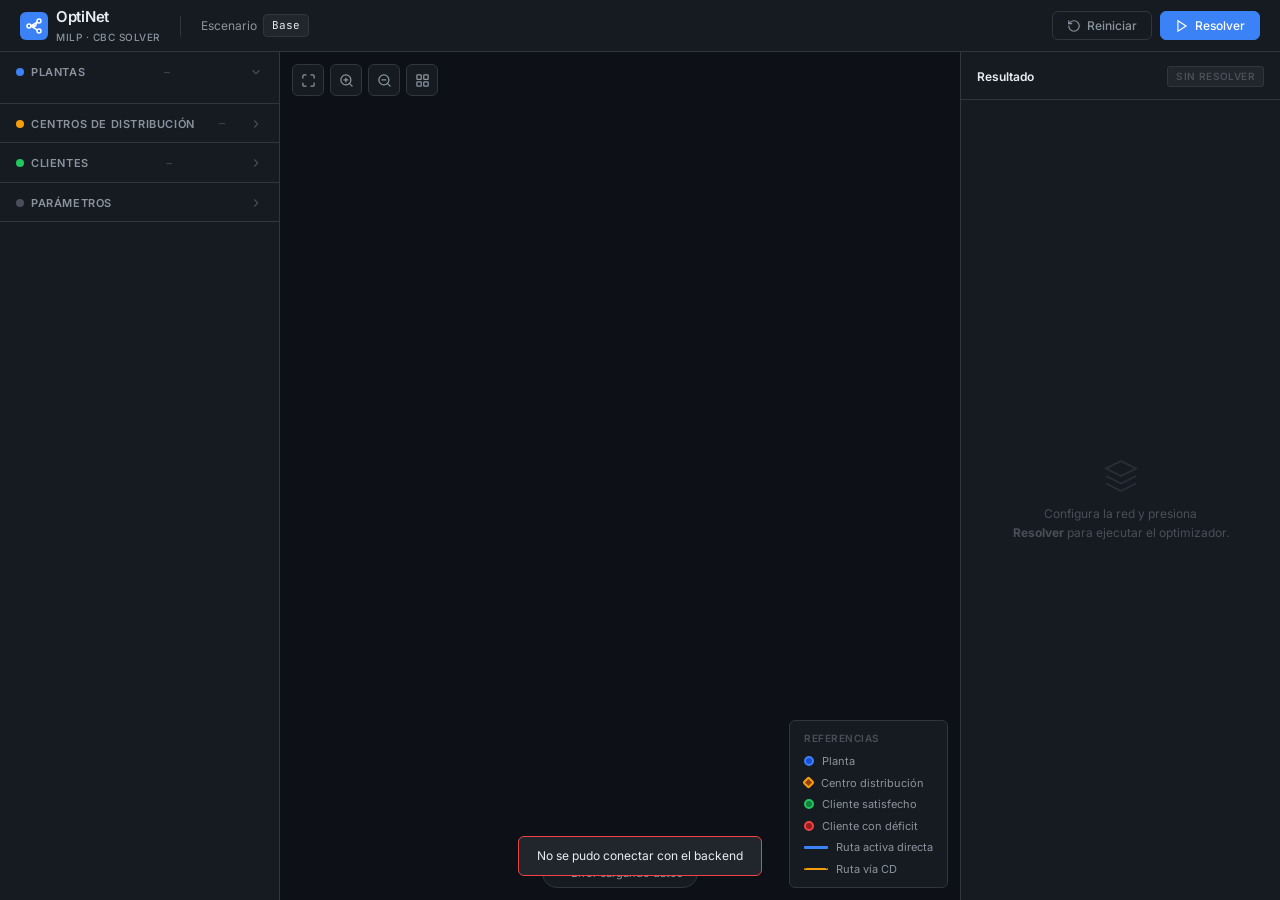
==== static/index.html @ 2f65ac55 "Base de como se verá el frontend haciendo uso de python + html, js y css" ====
<!DOCTYPE html>
<html lang="es">
<head>
  <meta charset="UTF-8">
  <meta name="viewport" content="width=device-width, initial-scale=1.0">
  <title>OptiNet — Red de distribución logística</title>

  <!-- Fonts -->
  <link rel="preconnect" href="https://fonts.googleapis.com">
  <link rel="preconnect" href="https://fonts.gstatic.com" crossorigin>
  <link href="https://fonts.googleapis.com/css2?family=Inter:wght@400;500;600&family=JetBrains+Mono:wght@400;600&display=swap" rel="stylesheet">

  <!-- vis-network -->
<script src="/static/vis-network.min.js"></script>
<link rel="stylesheet" href="/static/vis-network.min.css">

  <link rel="stylesheet" href="/static/style.css">
</head>
<body>
<div id="app">

  <!-- ── Header ─────────────────────────────────────────────────────────── -->
  <header id="header">
    <div class="brand">
      <div class="brand-icon">
        <svg viewBox="0 0 16 16" fill="none" stroke="white" stroke-width="1.5" stroke-linecap="round">
          <circle cx="3"  cy="8"  r="2"/>
          <circle cx="13" cy="3"  r="2"/>
          <circle cx="13" cy="13" r="2"/>
          <circle cx="8"  cy="8"  r="1.5" fill="white" stroke="none"/>
          <line x1="5" y1="8"  x2="11" y2="4.2"/>
          <line x1="5" y1="8"  x2="11" y2="11.8"/>
          <line x1="9.5" y1="8" x2="11" y2="4.2"/>
        </svg>
      </div>
      <div>
        <div class="brand-name">OptiNet</div>
        <div class="brand-tag">MILP · CBC Solver</div>
      </div>
    </div>

    <div class="header-sep"></div>

    <div class="header-scenario">
      <span>Escenario</span>
      <span class="scenario-badge" id="scenario-name">Base</span>
    </div>

    <div class="header-actions">
      <button class="btn btn-ghost" onclick="APP.resetData()" title="Reiniciar datos">
        <svg viewBox="0 0 24 24" fill="none" stroke="currentColor" stroke-width="2" stroke-linecap="round">
          <path d="M3 12a9 9 0 1 0 9-9 9.75 9.75 0 0 0-6.74 2.74L3 8"/>
          <path d="M3 3v5h5"/>
        </svg>
        Reiniciar
      </button>

      <button class="btn btn-primary" id="btn-solve" onclick="APP.solve()">
        <svg viewBox="0 0 24 24" fill="none" stroke="currentColor" stroke-width="2" stroke-linecap="round">
          <polygon points="5 3 19 12 5 21 5 3"/>
        </svg>
        <span class="btn-label">Resolver</span>
      </button>
    </div>
  </header>

  <!-- ── Sidebar ────────────────────────────────────────────────────────── -->
  <aside id="sidebar">

    <!-- Plantas -->
    <div class="sidebar-section">
      <div class="sidebar-section-header">
        <div class="section-title">
          <div class="section-dot dot-planta"></div>
          Plantas
        </div>
        <span class="section-count" id="count-plantas">—</span>
        <svg class="chevron" viewBox="0 0 24 24" fill="none" stroke="currentColor" stroke-width="2">
          <polyline points="9 18 15 12 9 6"/>
        </svg>
      </div>
      <div class="sidebar-section-body">
        <div id="plantas-list"></div>
      </div>
    </div>

    <!-- Centros -->
    <div class="sidebar-section">
      <div class="sidebar-section-header">
        <div class="section-title">
          <div class="section-dot dot-centro"></div>
          Centros de distribución
        </div>
        <span class="section-count" id="count-centros">—</span>
        <svg class="chevron" viewBox="0 0 24 24" fill="none" stroke="currentColor" stroke-width="2">
          <polyline points="9 18 15 12 9 6"/>
        </svg>
      </div>
      <div class="sidebar-section-body">
        <div id="centros-list"></div>
      </div>
    </div>

    <!-- Clientes -->
    <div class="sidebar-section">
      <div class="sidebar-section-header">
        <div class="section-title">
          <div class="section-dot dot-cliente"></div>
          Clientes
        </div>
        <span class="section-count" id="count-clientes">—</span>
        <svg class="chevron" viewBox="0 0 24 24" fill="none" stroke="currentColor" stroke-width="2">
          <polyline points="9 18 15 12 9 6"/>
        </svg>
      </div>
      <div class="sidebar-section-body">
        <div id="clientes-list"></div>
      </div>
    </div>

    <!-- Parámetros del solver -->
    <div class="sidebar-section">
      <div class="sidebar-section-header">
        <div class="section-title">
          <div class="section-dot" style="background:var(--text-3)"></div>
          Parámetros
        </div>
        <svg class="chevron" viewBox="0 0 24 24" fill="none" stroke="currentColor" stroke-width="2">
          <polyline points="9 18 15 12 9 6"/>
        </svg>
      </div>
      <div class="sidebar-section-body">
        <div class="params-body">
          <div class="param-row">
            <span class="param-label">Máx. rutas activas</span>
            <input class="param-input" type="number" id="param-max-rutas" value="8" min="1" max="50"
              onchange="APP.updateParam('max_rutas_activas', this.value)">
          </div>
          <div class="param-row">
            <span class="param-label">Oferta total</span>
            <span class="param-label" id="stat-oferta" style="font-family:var(--mono); color:var(--text-1)">—</span>
          </div>
          <div class="param-row">
            <span class="param-label">Demanda total</span>
            <span class="param-label" id="stat-demanda" style="font-family:var(--mono); color:var(--text-1)">—</span>
          </div>
          <div class="param-row">
            <span class="param-label">Gap</span>
            <span class="param-label" id="stat-gap" style="font-family:var(--mono); color:var(--danger)">—</span>
          </div>
        </div>
      </div>
    </div>

    <!-- Panel de edición inline -->
    <div id="edit-panel" style="display:none; border-top:1px solid var(--border); margin-top:auto; flex-shrink:0; background:var(--bg-0)">
    </div>

  </aside>

  <!-- ── Canvas ─────────────────────────────────────────────────────────── -->
  <main id="canvas-area">
    <div id="network-canvas"></div>

    <!-- Toolbar flotante -->
    <div id="canvas-toolbar">
      <button class="canvas-btn" onclick="Editor.fitAll()" title="Ajustar vista">
        <svg viewBox="0 0 24 24" fill="none" stroke="currentColor" stroke-width="2" stroke-linecap="round">
          <path d="M8 3H5a2 2 0 0 0-2 2v3m18 0V5a2 2 0 0 0-2-2h-3m0 18h3a2 2 0 0 0 2-2v-3M3 16v3a2 2 0 0 0 2 2h3"/>
        </svg>
      </button>
      <button class="canvas-btn" onclick="Editor.zoomIn()" title="Acercar">
        <svg viewBox="0 0 24 24" fill="none" stroke="currentColor" stroke-width="2" stroke-linecap="round">
          <circle cx="11" cy="11" r="8"/><line x1="21" y1="21" x2="16.65" y2="16.65"/>
          <line x1="11" y1="8" x2="11" y2="14"/><line x1="8" y1="11" x2="14" y2="11"/>
        </svg>
      </button>
      <button class="canvas-btn" onclick="Editor.zoomOut()" title="Alejar">
        <svg viewBox="0 0 24 24" fill="none" stroke="currentColor" stroke-width="2" stroke-linecap="round">
          <circle cx="11" cy="11" r="8"/><line x1="21" y1="21" x2="16.65" y2="16.65"/>
          <line x1="8" y1="11" x2="14" y2="11"/>
        </svg>
      </button>
      <button class="canvas-btn" onclick="Editor.resetPhys()" title="Reorganizar nodos">
        <svg viewBox="0 0 24 24" fill="none" stroke="currentColor" stroke-width="2" stroke-linecap="round">
          <rect x="3" y="3" width="7" height="7" rx="1"/><rect x="14" y="3" width="7" height="7" rx="1"/>
          <rect x="3" y="14" width="7" height="7" rx="1"/><rect x="14" y="14" width="7" height="7" rx="1"/>
        </svg>
      </button>
    </div>

    <!-- Status bar -->
    <div id="status-bar">
      <div id="status-dot" class="status-dot"></div>
      <span id="status-text">Listo para resolver</span>
    </div>

    <!-- Leyenda -->
    <div id="legend">
      <div class="legend-title">Referencias</div>
      <div class="legend-row">
        <div class="legend-circle" style="background:#1D4ED8; border:2px solid #3B82F6"></div>
        Planta
      </div>
      <div class="legend-row">
        <div class="legend-circle" style="background:#92400E; border:2px solid #F59E0B; border-radius:2px; transform:rotate(45deg); width:9px; height:9px"></div>
        Centro distribución
      </div>
      <div class="legend-row">
        <div class="legend-circle" style="background:#15803D; border:2px solid #22C55E"></div>
        Cliente satisfecho
      </div>
      <div class="legend-row">
        <div class="legend-circle" style="background:#991B1B; border:2px solid #EF4444"></div>
        Cliente con déficit
      </div>
      <div class="legend-row">
        <div class="legend-line" style="background:#3B82F6; height:3px"></div>
        Ruta activa directa
      </div>
      <div class="legend-row">
        <div class="legend-line" style="background:#F59E0B; height:2px; border-top:2px dashed #F59E0B; background:none"></div>
        Ruta vía CD
      </div>
    </div>
  </main>

  <!-- ── Results panel ──────────────────────────────────────────────────── -->
  <aside id="results">
    <div class="results-header">
      <span class="results-title">Resultado</span>
      <span class="results-state empty" id="results-state">Sin resolver</span>
    </div>

    <!-- Empty state -->
    <div id="results-empty" style="display:flex">
      <svg viewBox="0 0 24 24" fill="none" stroke="currentColor" stroke-width="1.2">
        <path d="M12 2L2 7l10 5 10-5-10-5z"/>
        <path d="M2 17l10 5 10-5"/><path d="M2 12l10 5 10-5"/>
      </svg>
      <p>Configura la red y presiona<br><strong>Resolver</strong> para ejecutar el optimizador.</p>
    </div>

    <!-- Results content -->
    <div id="results-content" style="display:none">

      <div class="cost-hero">
        <div class="cost-label">Costo total mínimo</div>
        <div class="cost-value" id="cost-value"><span class="cost-prefix">$</span>—</div>
      </div>

      <div class="kpi-grid">
        <div class="kpi-cell">
          <div class="kpi-label">Costos fijos</div>
          <div class="kpi-val" id="kpi-fijos">—</div>
        </div>
        <div class="kpi-cell">
          <div class="kpi-label">Penalizaciones</div>
          <div class="kpi-val" id="kpi-penaliz">—</div>
        </div>
        <div class="kpi-cell">
          <div class="kpi-label">CDs abiertos</div>
          <div class="kpi-val" id="kpi-centros">—</div>
        </div>
        <div class="kpi-cell">
          <div class="kpi-label">Rutas activas</div>
          <div class="kpi-val" id="kpi-rutas">—</div>
        </div>
        <div class="kpi-cell">
          <div class="kpi-label">Déficit total</div>
          <div class="kpi-val" id="kpi-deficit">—</div>
        </div>
        <div class="kpi-cell">
          <div class="kpi-label">Gap O/D</div>
          <div class="kpi-val" id="kpi-gap">—</div>
        </div>
      </div>

      <div class="desglose-section">
        <div class="desglose-title">Desglose de costos</div>
        <div id="desglose-rows"></div>
      </div>

      <div class="flujos-section">
        <div class="flujos-title">Flujos activos</div>
        <div id="flujos-rows"></div>
      </div>

      <div class="clientes-section">
        <div class="clientes-title">Cobertura por cliente</div>
        <div id="clientes-bars"></div>
      </div>

    </div>
  </aside>

</div><!-- /app -->

<!-- Toast container -->
<div id="toast-container"></div>

<!-- Scripts -->
<script src="/static/editor.js"></script>
<script src="/static/dashboard.js"></script>
<script>
/* ── APP controller ────────────────────────────────────────────────────── */
window.APP = (() => {

  let appData  = null
  let pendingParams = {}

  async function loadData() {
    try {
      const res  = await fetch('/api/data')
      appData    = await res.json()

      // Init editor
      Editor.init(appData)

      // Sidebar
      Sidebar.render(appData)

      // Contadores header
      document.getElementById('count-plantas').textContent   = appData.plantas.length
      document.getElementById('count-centros').textContent   = appData.centros.length
      document.getElementById('count-clientes').textContent  = appData.clientes.length

      // Stats gap
      const oferta  = appData.plantas.reduce((s, p) => s + p.oferta, 0)
      const demanda = appData.clientes.reduce((s, c) => s + c.demanda, 0)
      document.getElementById('stat-oferta').textContent  = `${oferta} u.`
      document.getElementById('stat-demanda').textContent = `${demanda} u.`
      document.getElementById('stat-gap').textContent     = `${demanda - oferta} u.`

      setStatus('ready', 'Red cargada')

    } catch (e) {
      setStatus('error', 'Error cargando datos')
      toast('No se pudo conectar con el backend', 'error')
    }
  }

  async function solve() {
    const btn = document.getElementById('btn-solve')
    btn.classList.add('loading')
    btn.disabled = true
    setStatus('solving', 'Resolviendo…')

    try {
      const res = await fetch('/api/solve', { method: 'POST' })
      const sol = await res.json()

      Dashboard.render(sol)
      Editor.applySolution(sol)

      if (sol.factible) {
        setStatus('ready', `Óptimo · $${sol.costo_total.toLocaleString()}`)
        toast(`Solución óptima: $${sol.costo_total.toLocaleString()}`, 'success')
      } else {
        setStatus('error', 'Sin solución factible')
        toast('El problema no tiene solución factible', 'error')
      }

    } catch (e) {
      setStatus('error', 'Error en el solver')
      toast('Error ejecutando el solver', 'error')
    } finally {
      btn.classList.remove('loading')
      btn.disabled = false
    }
  }

  async function resetData() {
    try {
      await fetch('/api/reset', { method: 'POST' })
      Dashboard.clearResults()
      await loadData()
      toast('Red reiniciada a valores originales', 'success')
    } catch (e) {
      toast('Error al reiniciar', 'error')
    }
  }

  async function updateParam(key, value) {
    pendingParams[key] = parseFloat(value)
    try {
      await fetch('/api/params', {
        method: 'POST',
        headers: { 'Content-Type': 'application/json' },
        body: JSON.stringify(pendingParams)
      })
      Dashboard.clearResults()
    } catch(e) {}
  }

  // Inicializar al cargar
  document.addEventListener('DOMContentLoaded', loadData)

  return { loadData, solve, resetData, updateParam }
})()
</script>

</body>
</html>
---- static/vis-network.min.css ----
.vis-overlay{bottom:0;left:0;position:absolute;right:0;top:0;z-index:10}.vis-active{box-shadow:0 0 10px #86d5f8}.vis [class*=span]{min-height:0;width:auto}div.vis-color-picker{background-color:#fff;border-radius:15px;box-shadow:0 0 10px 0 rgba(0,0,0,.5);display:none;height:444px;left:30px;margin-left:30px;margin-top:-140px;padding:10px;position:absolute;top:0;width:310px;z-index:1}div.vis-color-picker div.vis-arrow{left:5px;position:absolute;top:147px}div.vis-color-picker div.vis-arrow:after,div.vis-color-picker div.vis-arrow:before{border:solid transparent;content:" ";height:0;pointer-events:none;position:absolute;right:100%;top:50%;width:0}div.vis-color-picker div.vis-arrow:after{border-color:hsla(0,0%,100%,0) #fff hsla(0,0%,100%,0) hsla(0,0%,100%,0);border-width:30px;margin-top:-30px}div.vis-color-picker div.vis-color{cursor:pointer;height:289px;position:absolute;width:289px}div.vis-color-picker div.vis-brightness{position:absolute;top:313px}div.vis-color-picker div.vis-opacity{position:absolute;top:350px}div.vis-color-picker div.vis-selector{background:#4c4c4c;background:-moz-linear-gradient(top,#4c4c4c 0,#595959 12%,#666 25%,#474747 39%,#2c2c2c 50%,#000 51%,#111 60%,#2b2b2b 76%,#1c1c1c 91%,#131313 100%);background:-webkit-gradient(linear,left top,left bottom,color-stop(0,#4c4c4c),color-stop(12%,#595959),color-stop(25%,#666),color-stop(39%,#474747),color-stop(50%,#2c2c2c),color-stop(51%,#000),color-stop(60%,#111),color-stop(76%,#2b2b2b),color-stop(91%,#1c1c1c),color-stop(100%,#131313));background:-webkit-linear-gradient(top,#4c4c4c,#595959 12%,#666 25%,#474747 39%,#2c2c2c 50%,#000 51%,#111 60%,#2b2b2b 76%,#1c1c1c 91%,#131313);background:-o-linear-gradient(top,#4c4c4c 0,#595959 12%,#666 25%,#474747 39%,#2c2c2c 50%,#000 51%,#111 60%,#2b2b2b 76%,#1c1c1c 91%,#131313 100%);background:-ms-linear-gradient(top,#4c4c4c 0,#595959 12%,#666 25%,#474747 39%,#2c2c2c 50%,#000 51%,#111 60%,#2b2b2b 76%,#1c1c1c 91%,#131313 100%);background:linear-gradient(180deg,#4c4c4c 0,#595959 12%,#666 25%,#474747 39%,#2c2c2c 50%,#000 51%,#111 60%,#2b2b2b 76%,#1c1c1c 91%,#131313);border:1px solid #fff;border-radius:15px;filter:progid:DXImageTransform.Microsoft.gradient(startColorstr="#4c4c4c",endColorstr="#131313",GradientType=0);height:15px;left:137px;position:absolute;top:137px;width:15px}div.vis-color-picker div.vis-new-color{left:159px;padding-right:2px;text-align:right}div.vis-color-picker div.vis-initial-color,div.vis-color-picker div.vis-new-color{border:1px solid rgba(0,0,0,.1);border-radius:5px;color:rgba(0,0,0,.4);font-size:10px;height:20px;line-height:20px;position:absolute;top:380px;vertical-align:middle;width:140px}div.vis-color-picker div.vis-initial-color{left:10px;padding-left:2px;text-align:left}div.vis-color-picker div.vis-label{left:10px;position:absolute;width:300px}div.vis-color-picker div.vis-label.vis-brightness{top:300px}div.vis-color-picker div.vis-label.vis-opacity{top:338px}div.vis-color-picker div.vis-button{background-color:#f7f7f7;border:2px solid #d9d9d9;border-radius:10px;cursor:pointer;height:25px;line-height:25px;position:absolute;text-align:center;top:410px;vertical-align:middle;width:68px}div.vis-color-picker div.vis-button.vis-cancel{left:5px}div.vis-color-picker div.vis-button.vis-load{left:82px}div.vis-color-picker div.vis-button.vis-apply{left:159px}div.vis-color-picker div.vis-button.vis-save{left:236px}div.vis-color-picker input.vis-range{height:20px;width:290px}div.vis-configuration{display:block;float:left;font-size:12px;position:relative}div.vis-configuration-wrapper{display:block;width:700px}div.vis-configuration-wrapper:after{clear:both;content:"";display:block}div.vis-configuration.vis-config-option-container{background-color:#fff;border:2px solid #f7f8fa;border-radius:4px;display:block;left:10px;margin-top:20px;padding-left:5px;width:495px}div.vis-configuration.vis-config-button{background-color:#f7f8fa;border:2px solid #ceced0;border-radius:4px;cursor:pointer;display:block;height:25px;left:10px;line-height:25px;margin-bottom:30px;margin-top:20px;padding-left:5px;vertical-align:middle;width:495px}div.vis-configuration.vis-config-button.hover{background-color:#4588e6;border:2px solid #214373;color:#fff}div.vis-configuration.vis-config-item{display:block;float:left;height:25px;line-height:25px;vertical-align:middle;width:495px}div.vis-configuration.vis-config-item.vis-config-s2{background-color:#f7f8fa;border-radius:3px;left:10px;padding-left:5px}div.vis-configuration.vis-config-item.vis-config-s3{background-color:#e4e9f0;border-radius:3px;left:20px;padding-left:5px}div.vis-configuration.vis-config-item.vis-config-s4{background-color:#cfd8e6;border-radius:3px;left:30px;padding-left:5px}div.vis-configuration.vis-config-header{font-size:18px;font-weight:700}div.vis-configuration.vis-config-label{height:25px;line-height:25px;width:120px}div.vis-configuration.vis-config-label.vis-config-s3{width:110px}div.vis-configuration.vis-config-label.vis-config-s4{width:100px}div.vis-configuration.vis-config-colorBlock{border:1px solid #444;border-radius:2px;cursor:pointer;height:19px;margin:0;padding:0;top:1px;width:30px}input.vis-configuration.vis-config-checkbox{left:-5px}input.vis-configuration.vis-config-rangeinput{margin:0;padding:1px;pointer-events:none;position:relative;top:-5px;width:60px}input.vis-configuration.vis-config-range{-webkit-appearance:none;background-color:transparent;border:0 solid #fff;height:20px;width:300px}input.vis-configuration.vis-config-range::-webkit-slider-runnable-track{background:#dedede;background:-moz-linear-gradient(top,#dedede 0,#c8c8c8 99%);background:-webkit-gradient(linear,left top,left bottom,color-stop(0,#dedede),color-stop(99%,#c8c8c8));background:-webkit-linear-gradient(top,#dedede,#c8c8c8 99%);background:-o-linear-gradient(top,#dedede 0,#c8c8c8 99%);background:-ms-linear-gradient(top,#dedede 0,#c8c8c8 99%);background:linear-gradient(180deg,#dedede 0,#c8c8c8 99%);border:1px solid #999;border-radius:3px;box-shadow:0 0 3px 0 #aaa;filter:progid:DXImageTransform.Microsoft.gradient(startColorstr="#dedede",endColorstr="#c8c8c8",GradientType=0);height:5px;width:300px}input.vis-configuration.vis-config-range::-webkit-slider-thumb{-webkit-appearance:none;background:#3876c2;background:-moz-linear-gradient(top,#3876c2 0,#385380 100%);background:-webkit-gradient(linear,left top,left bottom,color-stop(0,#3876c2),color-stop(100%,#385380));background:-webkit-linear-gradient(top,#3876c2,#385380);background:-o-linear-gradient(top,#3876c2 0,#385380 100%);background:-ms-linear-gradient(top,#3876c2 0,#385380 100%);background:linear-gradient(180deg,#3876c2 0,#385380);border:1px solid #14334b;border-radius:50%;box-shadow:0 0 1px 0 #111927;filter:progid:DXImageTransform.Microsoft.gradient(startColorstr="#3876c2",endColorstr="#385380",GradientType=0);height:17px;margin-top:-7px;width:17px}input.vis-configuration.vis-config-range:focus{outline:none}input.vis-configuration.vis-config-range:focus::-webkit-slider-runnable-track{background:#9d9d9d;background:-moz-linear-gradient(top,#9d9d9d 0,#c8c8c8 99%);background:-webkit-gradient(linear,left top,left bottom,color-stop(0,#9d9d9d),color-stop(99%,#c8c8c8));background:-webkit-linear-gradient(top,#9d9d9d,#c8c8c8 99%);background:-o-linear-gradient(top,#9d9d9d 0,#c8c8c8 99%);background:-ms-linear-gradient(top,#9d9d9d 0,#c8c8c8 99%);background:linear-gradient(180deg,#9d9d9d 0,#c8c8c8 99%);filter:progid:DXImageTransform.Microsoft.gradient(startColorstr="#9d9d9d",endColorstr="#c8c8c8",GradientType=0)}input.vis-configuration.vis-config-range::-moz-range-track{background:#dedede;background:-moz-linear-gradient(top,#dedede 0,#c8c8c8 99%);background:-webkit-gradient(linear,left top,left bottom,color-stop(0,#dedede),color-stop(99%,#c8c8c8));background:-webkit-linear-gradient(top,#dedede,#c8c8c8 99%);background:-o-linear-gradient(top,#dedede 0,#c8c8c8 99%);background:-ms-linear-gradient(top,#dedede 0,#c8c8c8 99%);background:linear-gradient(180deg,#dedede 0,#c8c8c8 99%);border:1px solid #999;border-radius:3px;box-shadow:0 0 3px 0 #aaa;filter:progid:DXImageTransform.Microsoft.gradient(startColorstr="#dedede",endColorstr="#c8c8c8",GradientType=0);height:10px;width:300px}input.vis-configuration.vis-config-range::-moz-range-thumb{background:#385380;border:none;border-radius:50%;height:16px;width:16px}input.vis-configuration.vis-config-range:-moz-focusring{outline:1px solid #fff;outline-offset:-1px}input.vis-configuration.vis-config-range::-ms-track{background:transparent;border-color:transparent;border-width:6px 0;color:transparent;height:5px;width:300px}input.vis-configuration.vis-config-range::-ms-fill-lower{background:#777;border-radius:10px}input.vis-configuration.vis-config-range::-ms-fill-upper{background:#ddd;border-radius:10px}input.vis-configuration.vis-config-range::-ms-thumb{background:#385380;border:none;border-radius:50%;height:16px;width:16px}input.vis-configuration.vis-config-range:focus::-ms-fill-lower{background:#888}input.vis-configuration.vis-config-range:focus::-ms-fill-upper{background:#ccc}.vis-configuration-popup{background:rgba(57,76,89,.85);border:2px solid #f2faff;border-radius:4px;color:#fff;font-size:14px;height:30px;line-height:30px;position:absolute;text-align:center;-webkit-transition:opacity .3s ease-in-out;-moz-transition:opacity .3s ease-in-out;transition:opacity .3s ease-in-out;width:150px}.vis-configuration-popup:after,.vis-configuration-popup:before{border:solid transparent;content:" ";height:0;left:100%;pointer-events:none;position:absolute;top:50%;width:0}.vis-configuration-popup:after{border-color:rgba(136,183,213,0) rgba(136,183,213,0) rgba(136,183,213,0) rgba(57,76,89,.85);border-width:8px;margin-top:-8px}.vis-configuration-popup:before{border-color:rgba(194,225,245,0) rgba(194,225,245,0) rgba(194,225,245,0) #f2faff;border-width:12px;margin-top:-12px}div.vis-tooltip{background-color:#f5f4ed;border:1px solid #808074;-moz-border-radius:3px;-webkit-border-radius:3px;border-radius:3px;box-shadow:3px 3px 10px rgba(0,0,0,.2);color:#000;font-family:verdana;font-size:14px;padding:5px;pointer-events:none;position:absolute;visibility:hidden;white-space:nowrap;z-index:5}div.vis-network div.vis-navigation div.vis-button{-webkit-touch-callout:none;background-position:2px 2px;background-repeat:no-repeat;-moz-border-radius:17px;border-radius:17px;cursor:pointer;display:inline-block;height:34px;position:absolute;-webkit-user-select:none;-khtml-user-select:none;-moz-user-select:none;-ms-user-select:none;user-select:none;width:34px}div.vis-network div.vis-navigation div.vis-button:hover{box-shadow:0 0 3px 3px rgba(56,207,21,.3)}div.vis-network div.vis-navigation div.vis-button:active{box-shadow:0 0 1px 3px rgba(56,207,21,.95)}div.vis-network div.vis-navigation div.vis-button.vis-up{background-image:url("[data-uri]");bottom:50px;left:55px}div.vis-network div.vis-navigation div.vis-button.vis-down{background-image:url("[data-uri]");bottom:10px;left:55px}div.vis-network div.vis-navigation div.vis-button.vis-left{background-image:url("[data-uri]");bottom:10px;left:15px}div.vis-network div.vis-navigation div.vis-button.vis-right{background-image:url("[data-uri]");bottom:10px;left:95px}div.vis-network div.vis-navigation div.vis-button.vis-zoomIn{background-image:url("[data-uri]");bottom:10px;right:15px}div.vis-network div.vis-navigation div.vis-button.vis-zoomOut{background-image:url("[data-uri]");bottom:10px;right:55px}div.vis-network div.vis-navigation div.vis-button.vis-zoomExtends{background-image:url("[data-uri]");bottom:50px;right:15px}div.vis-network div.vis-manipulation{background:#fff;background:-moz-linear-gradient(top,#fff 0,#fcfcfc 48%,#fafafa 50%,#fcfcfc 100%);background:-webkit-gradient(linear,left top,left bottom,color-stop(0,#fff),color-stop(48%,#fcfcfc),color-stop(50%,#fafafa),color-stop(100%,#fcfcfc));background:-webkit-linear-gradient(top,#fff,#fcfcfc 48%,#fafafa 50%,#fcfcfc);background:-o-linear-gradient(top,#fff 0,#fcfcfc 48%,#fafafa 50%,#fcfcfc 100%);background:-ms-linear-gradient(top,#fff 0,#fcfcfc 48%,#fafafa 50%,#fcfcfc 100%);background:linear-gradient(180deg,#fff 0,#fcfcfc 48%,#fafafa 50%,#fcfcfc);border:0 solid #d6d9d8;border-bottom:1px;box-sizing:content-box;filter:progid:DXImageTransform.Microsoft.gradient(startColorstr="#ffffff",endColorstr="#fcfcfc",GradientType=0);height:28px;left:0;padding-top:4px;position:absolute;top:0;width:100%}div.vis-network button.vis-edit-mode,div.vis-network div.vis-edit-mode{height:30px;left:0;position:absolute;top:5px}div.vis-network button.vis-close{-webkit-touch-callout:none;background-color:transparent;background-image:url("[data-uri]");background-position:20px 3px;background-repeat:no-repeat;border:none;cursor:pointer;height:30px;position:absolute;right:0;top:0;-webkit-user-select:none;-khtml-user-select:none;-moz-user-select:none;-ms-user-select:none;user-select:none;width:30px}div.vis-network button.vis-close:hover{opacity:.6}div.vis-network div.vis-edit-mode button.vis-button,div.vis-network div.vis-manipulation button.vis-button{-webkit-touch-callout:none;background-color:transparent;background-position:0 0;background-repeat:no-repeat;border:none;-moz-border-radius:15px;border-radius:15px;box-sizing:content-box;cursor:pointer;float:left;font-family:verdana;font-size:12px;height:24px;margin-left:10px;padding:0 8px;-webkit-user-select:none;-khtml-user-select:none;-moz-user-select:none;-ms-user-select:none;user-select:none}div.vis-network div.vis-manipulation button.vis-button:hover{box-shadow:1px 1px 8px rgba(0,0,0,.2)}div.vis-network div.vis-manipulation button.vis-button:active{box-shadow:1px 1px 8px rgba(0,0,0,.5)}div.vis-network div.vis-manipulation button.vis-button.vis-back{background-image:url("[data-uri]")}div.vis-network div.vis-manipulation div.vis-none:hover{box-shadow:1px 1px 8px transparent;cursor:default}div.vis-network div.vis-manipulation div.vis-none:active{box-shadow:1px 1px 8px transparent}div.vis-network div.vis-manipulation div.vis-none{line-height:23px;padding:0}div.vis-network div.vis-manipulation div.notification{font-weight:700;margin:2px}div.vis-network div.vis-manipulation button.vis-button.vis-add{background-image:url("[data-uri]")}div.vis-network div.vis-edit-mode button.vis-button.vis-edit,div.vis-network div.vis-manipulation button.vis-button.vis-edit{background-image:url("[data-uri]")}div.vis-network div.vis-edit-mode button.vis-button.vis-edit.vis-edit-mode{background-color:#fcfcfc;border:1px solid #ccc}div.vis-network div.vis-manipulation button.vis-button.vis-connect{background-image:url("[data-uri]")}div.vis-network div.vis-manipulation button.vis-button.vis-delete{background-image:url("[data-uri]")}div.vis-network div.vis-edit-mode div.vis-label,div.vis-network div.vis-manipulation div.vis-label{line-height:25px;margin:0 0 0 23px}div.vis-network div.vis-manipulation div.vis-separator-line{background-color:#bdbdbd;display:inline-block;float:left;height:21px;margin:0 7px 0 15px;width:1px}
/*# sourceMappingURL=vis-network.min.css.map */
---- static/style.css ----
/* ── Reset & base ─────────────────────────────────────────────────────────── */
*, *::before, *::after { box-sizing: border-box; margin: 0; padding: 0; }

:root {
  --bg-0:       #0D1117;
  --bg-1:       #161B22;
  --bg-2:       #21262D;
  --bg-3:       #2D333B;
  --border:     #30363D;
  --accent:     #3B82F6;
  --accent-dim: #1D4ED8;
  --accent-glow:#3B82F620;
  --success:    #22C55E;
  --warning:    #F59E0B;
  --danger:     #EF4444;
  --text-1:     #E6EDF3;
  --text-2:     #8B949E;
  --text-3:     #484F58;
  --mono:       'JetBrains Mono', 'Fira Code', monospace;
  --sans:       'Inter', system-ui, sans-serif;
  --sidebar-w:  280px;
  --results-w:  320px;
  --header-h:   52px;
  --radius:     6px;
  --radius-lg:  10px;
}

html, body {
  height: 100%;
  background: var(--bg-0);
  color: var(--text-1);
  font-family: var(--sans);
  font-size: 13px;
  line-height: 1.5;
  -webkit-font-smoothing: antialiased;
}

/* ── App shell ────────────────────────────────────────────────────────────── */
#app {
  display: grid;
  grid-template-rows: var(--header-h) 1fr;
  grid-template-columns: var(--sidebar-w) 1fr var(--results-w);
  grid-template-areas:
    "header header header"
    "sidebar canvas results";
  height: 100vh;
  overflow: hidden;
}

/* ── Header ───────────────────────────────────────────────────────────────── */
#header {
  grid-area: header;
  display: flex;
  align-items: center;
  gap: 16px;
  padding: 0 20px;
  background: var(--bg-1);
  border-bottom: 1px solid var(--border);
  z-index: 10;
}

.brand {
  display: flex;
  align-items: center;
  gap: 8px;
}

.brand-icon {
  width: 28px;
  height: 28px;
  background: var(--accent);
  border-radius: 6px;
  display: flex;
  align-items: center;
  justify-content: center;
  flex-shrink: 0;
}

.brand-icon svg { width: 16px; height: 16px; }

.brand-name {
  font-size: 15px;
  font-weight: 600;
  letter-spacing: -0.3px;
  color: var(--text-1);
}

.brand-tag {
  font-size: 10px;
  font-weight: 500;
  letter-spacing: 0.5px;
  color: var(--text-2);
  text-transform: uppercase;
  margin-top: 1px;
}

.header-sep {
  width: 1px;
  height: 20px;
  background: var(--border);
  margin: 0 4px;
}

.header-scenario {
  display: flex;
  align-items: center;
  gap: 6px;
  font-size: 12px;
  color: var(--text-2);
}

.scenario-badge {
  padding: 2px 8px;
  background: var(--bg-2);
  border: 1px solid var(--border);
  border-radius: 4px;
  font-family: var(--mono);
  font-size: 11px;
  color: var(--text-1);
}

.header-actions {
  margin-left: auto;
  display: flex;
  align-items: center;
  gap: 8px;
}

.btn {
  display: inline-flex;
  align-items: center;
  gap: 6px;
  padding: 6px 14px;
  border-radius: var(--radius);
  font-family: var(--sans);
  font-size: 12px;
  font-weight: 500;
  cursor: pointer;
  border: 1px solid transparent;
  transition: background 0.15s, border-color 0.15s, opacity 0.15s;
  white-space: nowrap;
}

.btn svg { width: 14px; height: 14px; flex-shrink: 0; }

.btn-ghost {
  background: transparent;
  border-color: var(--border);
  color: var(--text-2);
}
.btn-ghost:hover { background: var(--bg-2); color: var(--text-1); }

.btn-primary {
  background: var(--accent);
  border-color: var(--accent);
  color: #fff;
}
.btn-primary:hover { background: var(--accent-dim); border-color: var(--accent-dim); }
.btn-primary:disabled { opacity: 0.5; cursor: not-allowed; }

.btn-primary.loading {
  position: relative;
  pointer-events: none;
}
.btn-primary.loading .btn-label { opacity: 0; }
.btn-primary.loading::after {
  content: '';
  position: absolute;
  width: 12px; height: 12px;
  border: 2px solid rgba(255,255,255,0.3);
  border-top-color: #fff;
  border-radius: 50%;
  animation: spin 0.7s linear infinite;
}

@keyframes spin { to { transform: rotate(360deg); } }

/* ── Sidebar ──────────────────────────────────────────────────────────────── */
#sidebar {
  grid-area: sidebar;
  background: var(--bg-1);
  border-right: 1px solid var(--border);
  overflow-y: auto;
  display: flex;
  flex-direction: column;
}

#sidebar::-webkit-scrollbar { width: 4px; }
#sidebar::-webkit-scrollbar-track { background: transparent; }
#sidebar::-webkit-scrollbar-thumb { background: var(--bg-3); border-radius: 2px; }

.sidebar-section {
  border-bottom: 1px solid var(--border);
}

.sidebar-section-header {
  display: flex;
  align-items: center;
  justify-content: space-between;
  padding: 12px 16px 10px;
  cursor: pointer;
  user-select: none;
}

.sidebar-section-header:hover { background: var(--bg-2); }

.section-title {
  display: flex;
  align-items: center;
  gap: 7px;
  font-size: 11px;
  font-weight: 600;
  letter-spacing: 0.6px;
  text-transform: uppercase;
  color: var(--text-2);
}

.section-dot {
  width: 8px; height: 8px;
  border-radius: 50%;
  flex-shrink: 0;
}

.dot-planta   { background: var(--accent); }
.dot-cliente  { background: var(--success); }
.dot-centro   { background: var(--warning); }

.section-count {
  font-family: var(--mono);
  font-size: 10px;
  color: var(--text-3);
}

.chevron {
  width: 14px; height: 14px;
  color: var(--text-3);
  transition: transform 0.2s;
}
.chevron.open { transform: rotate(90deg); }

.sidebar-section-body { display: none; padding: 0 12px 12px; }
.sidebar-section-body.open { display: block; }

/* Node cards in sidebar */
.node-card {
  background: var(--bg-2);
  border: 1px solid var(--border);
  border-radius: var(--radius);
  padding: 10px 12px;
  margin-top: 8px;
  cursor: pointer;
  transition: border-color 0.15s;
}
.node-card:hover { border-color: var(--accent); }
.node-card.selected { border-color: var(--accent); background: var(--accent-glow); }

.node-card-header {
  display: flex;
  align-items: center;
  justify-content: space-between;
  margin-bottom: 6px;
}

.node-id {
  font-family: var(--mono);
  font-size: 12px;
  font-weight: 600;
  color: var(--text-1);
}

.node-type-badge {
  font-size: 9px;
  font-weight: 600;
  letter-spacing: 0.4px;
  text-transform: uppercase;
  padding: 2px 6px;
  border-radius: 3px;
}

.badge-planta  { background: #1D4ED820; color: #60A5FA; border: 1px solid #1D4ED840; }
.badge-cliente { background: #16A34A20; color: #4ADE80; border: 1px solid #16A34A40; }
.badge-centro  { background: #D9770620; color: #FCD34D; border: 1px solid #D9770640; }

.node-fields { display: flex; flex-direction: column; gap: 4px; }

.node-field {
  display: flex;
  align-items: center;
  justify-content: space-between;
}

.field-label {
  font-size: 11px;
  color: var(--text-2);
}

.field-value {
  font-family: var(--mono);
  font-size: 11px;
  color: var(--text-1);
}

/* Inline edit input */
.field-input {
  font-family: var(--mono);
  font-size: 11px;
  background: var(--bg-0);
  border: 1px solid var(--accent);
  border-radius: 3px;
  color: var(--text-1);
  padding: 1px 5px;
  width: 70px;
  text-align: right;
  outline: none;
}

/* Params section */
.params-body { padding: 12px 16px; }

.param-row {
  display: flex;
  align-items: center;
  justify-content: space-between;
  padding: 6px 0;
  border-bottom: 1px solid var(--border);
}
.param-row:last-child { border-bottom: none; }

.param-label { font-size: 11px; color: var(--text-2); }

.param-input {
  font-family: var(--mono);
  font-size: 12px;
  background: var(--bg-2);
  border: 1px solid var(--border);
  border-radius: 3px;
  color: var(--text-1);
  padding: 3px 8px;
  width: 64px;
  text-align: right;
  outline: none;
}
.param-input:focus { border-color: var(--accent); }

/* ── Canvas ───────────────────────────────────────────────────────────────── */
#canvas-area {
  grid-area: canvas;
  position: relative;
  background: var(--bg-0);
  overflow: hidden;
}

#network-canvas {
  width: 100%;
  height: 100%;
}

/* Canvas toolbar */
#canvas-toolbar {
  position: absolute;
  top: 12px;
  left: 12px;
  display: flex;
  gap: 6px;
  z-index: 5;
}

.canvas-btn {
  width: 32px; height: 32px;
  display: flex;
  align-items: center;
  justify-content: center;
  background: var(--bg-1);
  border: 1px solid var(--border);
  border-radius: var(--radius);
  color: var(--text-2);
  cursor: pointer;
  transition: background 0.15s, color 0.15s;
}
.canvas-btn:hover { background: var(--bg-2); color: var(--text-1); }
.canvas-btn svg { width: 15px; height: 15px; }

/* Status bar */
#status-bar {
  position: absolute;
  bottom: 12px;
  left: 50%;
  transform: translateX(-50%);
  display: flex;
  align-items: center;
  gap: 8px;
  padding: 6px 14px;
  background: var(--bg-1);
  border: 1px solid var(--border);
  border-radius: 20px;
  font-size: 11px;
  color: var(--text-2);
  z-index: 5;
  pointer-events: none;
}

.status-dot {
  width: 6px; height: 6px;
  border-radius: 50%;
  background: var(--text-3);
}
.status-dot.ready    { background: var(--success); box-shadow: 0 0 6px var(--success); }
.status-dot.solving  { background: var(--warning); animation: pulse 1s ease-in-out infinite; }
.status-dot.error    { background: var(--danger); }

@keyframes pulse {
  0%, 100% { opacity: 1; }
  50% { opacity: 0.4; }
}

/* Legend overlay */
#legend {
  position: absolute;
  bottom: 12px;
  right: 12px;
  background: var(--bg-1);
  border: 1px solid var(--border);
  border-radius: var(--radius);
  padding: 10px 14px;
  z-index: 5;
  pointer-events: none;
}

.legend-title {
  font-size: 10px;
  font-weight: 600;
  letter-spacing: 0.5px;
  text-transform: uppercase;
  color: var(--text-3);
  margin-bottom: 7px;
}

.legend-row {
  display: flex;
  align-items: center;
  gap: 8px;
  margin-bottom: 5px;
  font-size: 11px;
  color: var(--text-2);
}
.legend-row:last-child { margin-bottom: 0; }

.legend-line {
  width: 24px; height: 2px;
  border-radius: 1px;
  flex-shrink: 0;
}

.legend-circle {
  width: 10px; height: 10px;
  border-radius: 50%;
  flex-shrink: 0;
}

/* ── Results panel ────────────────────────────────────────────────────────── */
#results {
  grid-area: results;
  background: var(--bg-1);
  border-left: 1px solid var(--border);
  overflow-y: auto;
  display: flex;
  flex-direction: column;
}

#results::-webkit-scrollbar { width: 4px; }
#results::-webkit-scrollbar-track { background: transparent; }
#results::-webkit-scrollbar-thumb { background: var(--bg-3); border-radius: 2px; }

.results-header {
  padding: 14px 16px 12px;
  border-bottom: 1px solid var(--border);
  display: flex;
  align-items: center;
  justify-content: space-between;
  flex-shrink: 0;
}

.results-title {
  font-size: 12px;
  font-weight: 600;
  color: var(--text-1);
}

.results-state {
  font-size: 10px;
  font-weight: 600;
  letter-spacing: 0.4px;
  text-transform: uppercase;
  padding: 2px 8px;
  border-radius: 3px;
}
.results-state.optimal  { background: #16A34A20; color: var(--success); border: 1px solid #16A34A40; }
.results-state.empty    { background: var(--bg-2); color: var(--text-3); border: 1px solid var(--border); }
.results-state.infeasible { background: #DC262620; color: var(--danger); border: 1px solid #DC262640; }

/* Empty state */
#results-empty {
  flex: 1;
  display: flex;
  flex-direction: column;
  align-items: center;
  justify-content: center;
  gap: 10px;
  padding: 32px;
  text-align: center;
  color: var(--text-3);
}
#results-empty svg { width: 36px; height: 36px; opacity: 0.4; }
#results-empty p { font-size: 12px; line-height: 1.6; }

/* Cost total hero */
.cost-hero {
  padding: 16px;
  border-bottom: 1px solid var(--border);
  text-align: center;
}

.cost-label {
  font-size: 10px;
  font-weight: 600;
  letter-spacing: 0.6px;
  text-transform: uppercase;
  color: var(--text-2);
  margin-bottom: 4px;
}

.cost-value {
  font-family: var(--mono);
  font-size: 28px;
  font-weight: 700;
  color: var(--text-1);
  letter-spacing: -1px;
}

.cost-prefix {
  font-size: 16px;
  font-weight: 400;
  color: var(--text-2);
}

/* KPI grid */
.kpi-grid {
  display: grid;
  grid-template-columns: 1fr 1fr;
  gap: 1px;
  background: var(--border);
  border-bottom: 1px solid var(--border);
}

.kpi-cell {
  background: var(--bg-1);
  padding: 10px 14px;
}

.kpi-label {
  font-size: 10px;
  color: var(--text-2);
  margin-bottom: 3px;
}

.kpi-val {
  font-family: var(--mono);
  font-size: 14px;
  font-weight: 600;
  color: var(--text-1);
}

.kpi-val.danger  { color: var(--danger); }
.kpi-val.success { color: var(--success); }
.kpi-val.warning { color: var(--warning); }

/* Desglose */
.desglose-section {
  padding: 14px 16px;
  border-bottom: 1px solid var(--border);
}

.desglose-title {
  font-size: 10px;
  font-weight: 600;
  letter-spacing: 0.5px;
  text-transform: uppercase;
  color: var(--text-3);
  margin-bottom: 10px;
}

.desglose-row {
  display: flex;
  align-items: center;
  justify-content: space-between;
  padding: 5px 0;
  border-bottom: 1px solid var(--bg-2);
}
.desglose-row:last-child { border-bottom: none; }

.desglose-label { font-size: 11px; color: var(--text-2); }

.desglose-bar-wrap {
  display: flex;
  align-items: center;
  gap: 8px;
}

.desglose-bar-bg {
  width: 60px; height: 3px;
  background: var(--bg-3);
  border-radius: 2px;
  overflow: hidden;
}

.desglose-bar-fill {
  height: 100%;
  border-radius: 2px;
  background: var(--accent);
  transition: width 0.4s ease;
}

.desglose-val {
  font-family: var(--mono);
  font-size: 11px;
  color: var(--text-1);
  text-align: right;
  min-width: 56px;
}

/* Flujos */
.flujos-section {
  padding: 14px 16px;
  border-bottom: 1px solid var(--border);
}

.flujos-title {
  font-size: 10px;
  font-weight: 600;
  letter-spacing: 0.5px;
  text-transform: uppercase;
  color: var(--text-3);
  margin-bottom: 10px;
}

.flujo-row {
  display: flex;
  align-items: center;
  justify-content: space-between;
  padding: 4px 0;
  font-size: 11px;
}

.flujo-route {
  font-family: var(--mono);
  color: var(--text-2);
  display: flex;
  align-items: center;
  gap: 4px;
}

.flujo-arrow { color: var(--text-3); }

.flujo-amount {
  font-family: var(--mono);
  font-size: 11px;
  font-weight: 600;
  color: var(--accent);
}

/* Clientes table */
.clientes-section {
  padding: 14px 16px;
}

.clientes-title {
  font-size: 10px;
  font-weight: 600;
  letter-spacing: 0.5px;
  text-transform: uppercase;
  color: var(--text-3);
  margin-bottom: 10px;
}

.cliente-row {
  display: flex;
  align-items: center;
  gap: 8px;
  padding: 5px 0;
  border-bottom: 1px solid var(--bg-2);
}
.cliente-row:last-child { border-bottom: none; }

.cliente-id {
  font-family: var(--mono);
  font-size: 11px;
  font-weight: 600;
  color: var(--text-1);
  width: 28px;
}

.cliente-bar-wrap {
  flex: 1;
  position: relative;
  height: 16px;
}

.cliente-bar-bg {
  position: absolute;
  inset: 4px 0;
  background: var(--bg-3);
  border-radius: 2px;
}

.cliente-bar-fill {
  position: absolute;
  top: 4px; left: 0; bottom: 4px;
  border-radius: 2px;
  background: var(--success);
  transition: width 0.4s ease;
}

.cliente-bar-deficit {
  position: absolute;
  top: 4px; bottom: 4px;
  border-radius: 2px;
  background: var(--danger);
  transition: width 0.4s ease, left 0.4s ease;
}

.cliente-pct {
  font-family: var(--mono);
  font-size: 10px;
  color: var(--text-2);
  width: 34px;
  text-align: right;
}

/* ── Tooltip ──────────────────────────────────────────────────────────────── */
#tooltip {
  position: fixed;
  pointer-events: none;
  z-index: 100;
  background: var(--bg-1);
  border: 1px solid var(--border);
  border-radius: var(--radius);
  padding: 8px 12px;
  font-size: 11px;
  color: var(--text-1);
  display: none;
  max-width: 180px;
  line-height: 1.6;
}

/* ── Notifications ────────────────────────────────────────────────────────── */
#toast-container {
  position: fixed;
  bottom: 24px;
  left: 50%;
  transform: translateX(-50%);
  z-index: 200;
  display: flex;
  flex-direction: column;
  gap: 8px;
  pointer-events: none;
}

.toast {
  padding: 10px 18px;
  background: var(--bg-2);
  border: 1px solid var(--border);
  border-radius: var(--radius);
  font-size: 12px;
  color: var(--text-1);
  animation: toastIn 0.25s ease;
  white-space: nowrap;
}

.toast.success { border-color: var(--success); }
.toast.error   { border-color: var(--danger); }

@keyframes toastIn {
  from { opacity: 0; transform: translateY(8px); }
  to   { opacity: 1; transform: translateY(0); }
}

/* ── Scrollbar global ─────────────────────────────────────────────────────── */
::-webkit-scrollbar { width: 5px; height: 5px; }
::-webkit-scrollbar-track { background: transparent; }
::-webkit-scrollbar-thumb { background: var(--bg-3); border-radius: 3px; }
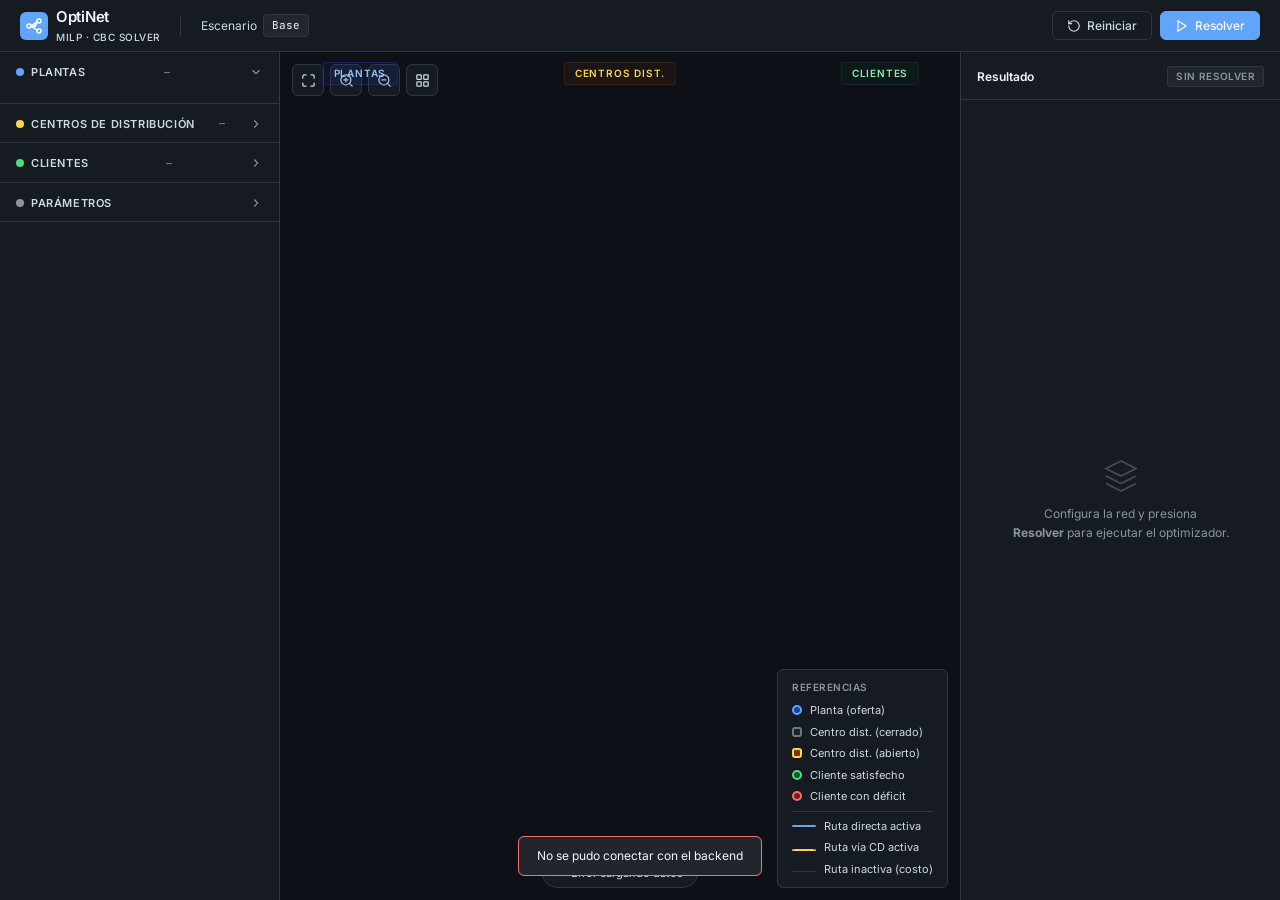
==== commit 21e4f05d: "Mejora en la muestra del orden de la red" ====
--- a/static/index.html
+++ b/static/index.html
@@ -162,6 +162,11 @@
   <main id="canvas-area">
     <div id="network-canvas"></div>
 
+    <!-- Etiquetas de columna en cascada -->
+    <div class="col-label col-label-plantas">Plantas</div>
+    <div class="col-label col-label-cd">Centros dist.</div>
+    <div class="col-label col-label-clientes">Clientes</div>
+
     <!-- Toolbar flotante -->
     <div id="canvas-toolbar">
       <button class="canvas-btn" onclick="Editor.fitAll()" title="Ajustar vista">
@@ -199,28 +204,37 @@
     <div id="legend">
       <div class="legend-title">Referencias</div>
       <div class="legend-row">
-        <div class="legend-circle" style="background:#1D4ED8; border:2px solid #3B82F6"></div>
-        Planta
-      </div>
-      <div class="legend-row">
-        <div class="legend-circle" style="background:#92400E; border:2px solid #F59E0B; border-radius:2px; transform:rotate(45deg); width:9px; height:9px"></div>
-        Centro distribución
-      </div>
-      <div class="legend-row">
-        <div class="legend-circle" style="background:#15803D; border:2px solid #22C55E"></div>
+        <div class="legend-circle" style="background:#1E40AF; border:2px solid #60A5FA"></div>
+        Planta (oferta)
+      </div>
+      <div class="legend-row">
+        <div class="legend-circle" style="background:#1C2128; border:2px solid #6E7681; border-radius:3px; width:10px; height:10px"></div>
+        Centro dist. (cerrado)
+      </div>
+      <div class="legend-row">
+        <div class="legend-circle" style="background:#78350F; border:2px solid #FCD34D; border-radius:3px; width:10px; height:10px"></div>
+        Centro dist. (abierto)
+      </div>
+      <div class="legend-row">
+        <div class="legend-circle" style="background:#14532D; border:2px solid #4ADE80"></div>
         Cliente satisfecho
       </div>
       <div class="legend-row">
-        <div class="legend-circle" style="background:#991B1B; border:2px solid #EF4444"></div>
+        <div class="legend-circle" style="background:#7F1D1D; border:2px solid #F87171"></div>
         Cliente con déficit
       </div>
-      <div class="legend-row">
-        <div class="legend-line" style="background:#3B82F6; height:3px"></div>
-        Ruta activa directa
-      </div>
-      <div class="legend-row">
-        <div class="legend-line" style="background:#F59E0B; height:2px; border-top:2px dashed #F59E0B; background:none"></div>
-        Ruta vía CD
+      <div style="border-top:1px solid var(--border); margin: 6px 0;"></div>
+      <div class="legend-row">
+        <div class="legend-line" style="background:#60A5FA; height:2px"></div>
+        Ruta directa activa
+      </div>
+      <div class="legend-row">
+        <div class="legend-line" style="border-top:2px dashed #FCD34D; background:none; height:0; margin-top:5px"></div>
+        Ruta vía CD activa
+      </div>
+      <div class="legend-row">
+        <div class="legend-line" style="border-top:1px solid #3D444D; background:none; height:0; margin-top:5px; opacity:0.7"></div>
+        Ruta inactiva (costo)
       </div>
     </div>
   </main>
--- a/static/style.css
+++ b/static/style.css
@@ -7,15 +7,15 @@
   --bg-2:       #21262D;
   --bg-3:       #2D333B;
   --border:     #30363D;
-  --accent:     #3B82F6;
-  --accent-dim: #1D4ED8;
-  --accent-glow:#3B82F620;
-  --success:    #22C55E;
-  --warning:    #F59E0B;
-  --danger:     #EF4444;
-  --text-1:     #E6EDF3;
-  --text-2:     #8B949E;
-  --text-3:     #484F58;
+  --accent:     #60A5FA;        /* azul más brillante — contraste mejorado */
+  --accent-dim: #3B82F6;
+  --accent-glow:#60A5FA20;
+  --success:    #4ADE80;        /* verde más vivo */
+  --warning:    #FCD34D;        /* ámbar brillante */
+  --danger:     #F87171;        /* rojo más suave */
+  --text-1:     #F0F6FC;        /* blanco levemente azulado — más legible */
+  --text-2:     #CDD9E5;        /* gris claro con buena legibilidad */
+  --text-3:     #8B949E;        /* gris medio */
   --mono:       'JetBrains Mono', 'Fira Code', monospace;
   --sans:       'Inter', system-ui, sans-serif;
   --sidebar-w:  280px;
@@ -788,3 +788,54 @@
 ::-webkit-scrollbar { width: 5px; height: 5px; }
 ::-webkit-scrollbar-track { background: transparent; }
 ::-webkit-scrollbar-thumb { background: var(--bg-3); border-radius: 3px; }
+
+/* ── Etiquetas de columna (cascada: Plantas / CD / Clientes) ──────────────── */
+.col-label {
+  position: absolute;
+  top: 10px;
+  font-size: 10px;
+  font-weight: 600;
+  letter-spacing: 0.8px;
+  text-transform: uppercase;
+  padding: 3px 10px;
+  border-radius: 3px;
+  pointer-events: none;
+  z-index: 6;
+}
+
+.col-label-plantas {
+  left: calc(50% - 260px);
+  transform: translateX(-50%);
+  color: #93C5FD;
+  background: #1E40AF22;
+  border: 1px solid #1E40AF55;
+}
+
+.col-label-cd {
+  left: 50%;
+  transform: translateX(-50%);
+  color: #FCD34D;
+  background: #78350F22;
+  border: 1px solid #78350F55;
+}
+
+.col-label-clientes {
+  left: calc(50% + 260px);
+  transform: translateX(-50%);
+  color: #86EFAC;
+  background: #14532D22;
+  border: 1px solid #14532D55;
+}
+
+/* ── Mejora de legibilidad en sidebar ────────────────────────────────────── */
+.field-label  { color: var(--text-2); }
+.field-value  { color: var(--text-1); }
+.param-label  { color: var(--text-2); }
+
+/* Badges con mejor contraste */
+.badge-planta  { background: #1E40AF25; color: #93C5FD; border: 1px solid #1E40AF50; }
+.badge-cliente { background: #14532D25; color: #86EFAC; border: 1px solid #14532D50; }
+.badge-centro  { background: #78350F25; color: #FCD34D; border: 1px solid #78350F50; }
+
+/* Leyenda mejorada */
+.legend-row { color: var(--text-2); font-size: 11px; }
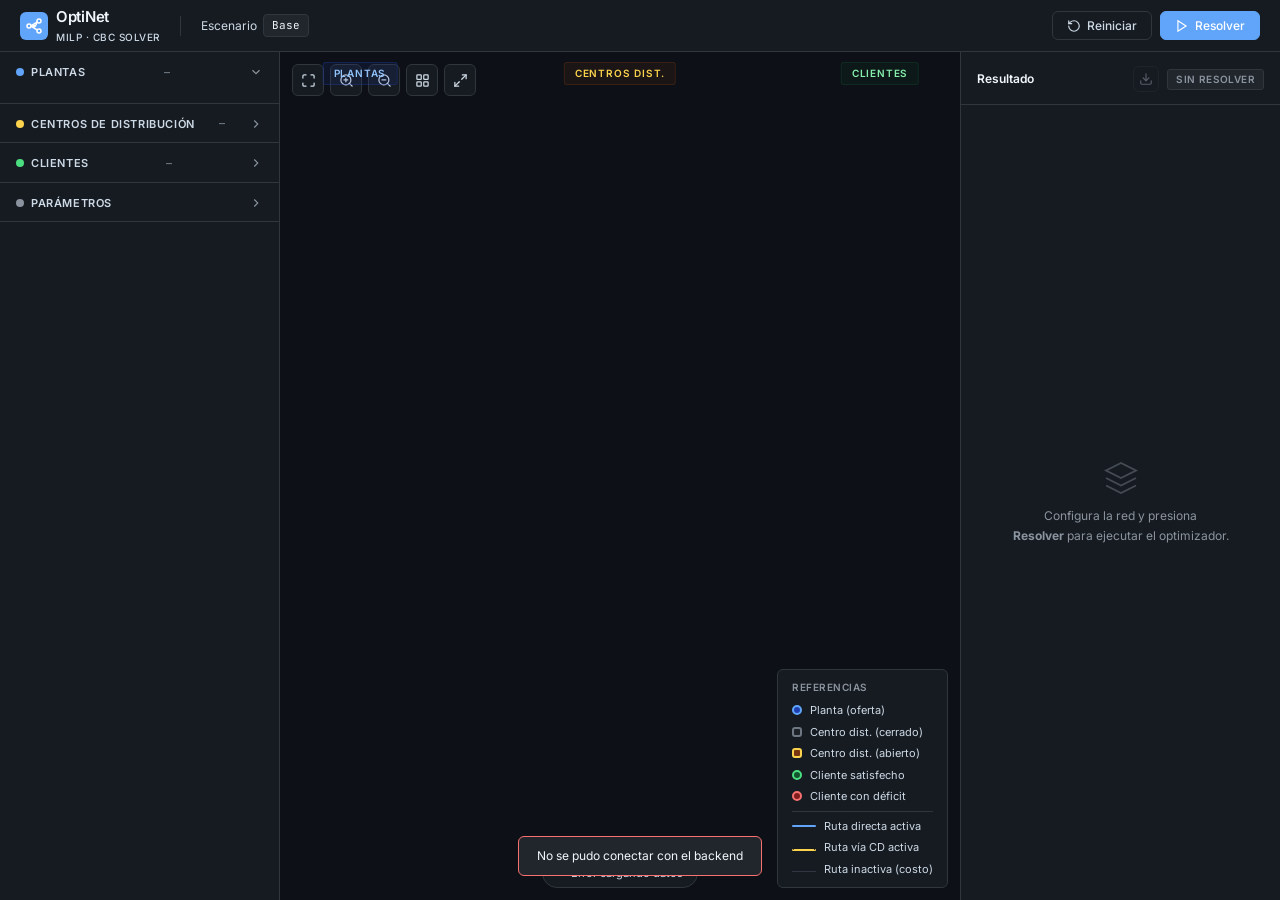
==== commit c31c0060: "Generación de reporte y un pequeño añadido de poder ver la red completa maximizando" ====
--- a/static/index.html
+++ b/static/index.html
@@ -192,6 +192,12 @@
           <rect x="3" y="14" width="7" height="7" rx="1"/><rect x="14" y="14" width="7" height="7" rx="1"/>
         </svg>
       </button>
+      <button class="canvas-btn" id="btn-maximize" onclick="APP.toggleMaximize()" title="Maximizar vista">
+        <svg id="icon-maximize" viewBox="0 0 24 24" fill="none" stroke="currentColor" stroke-width="2" stroke-linecap="round" stroke-linejoin="round">
+          <polyline points="15 3 21 3 21 9"/><polyline points="9 21 3 21 3 15"/>
+          <line x1="21" y1="3" x2="14" y2="10"/><line x1="3" y1="21" x2="10" y2="14"/>
+        </svg>
+      </button>
     </div>
 
     <!-- Status bar -->
@@ -243,7 +249,16 @@
   <aside id="results">
     <div class="results-header">
       <span class="results-title">Resultado</span>
-      <span class="results-state empty" id="results-state">Sin resolver</span>
+      <div class="results-header-actions">
+        <button class="icon-btn" id="btn-reporte" onclick="Dashboard.descargarReporte()" title="Descargar reporte PDF" disabled>
+          <svg viewBox="0 0 24 24" fill="none" stroke="currentColor" stroke-width="2" stroke-linecap="round" stroke-linejoin="round">
+            <path d="M21 15v4a2 2 0 0 1-2 2H5a2 2 0 0 1-2-2v-4"/>
+            <polyline points="7 10 12 15 17 10"/>
+            <line x1="12" y1="15" x2="12" y2="3"/>
+          </svg>
+        </button>
+        <span class="results-state empty" id="results-state">Sin resolver</span>
+      </div>
     </div>
 
     <!-- Empty state -->
@@ -407,10 +422,26 @@
     } catch(e) {}
   }
 
+  function toggleMaximize() {
+    const app  = document.getElementById('app')
+    const btn  = document.getElementById('btn-maximize')
+    const icon = document.getElementById('icon-maximize')
+    const isMax = app.classList.toggle('maximized')
+
+    btn.title = isMax ? 'Restaurar paneles' : 'Maximizar vista'
+    btn.classList.toggle('active', isMax)
+    icon.innerHTML = isMax
+      ? '<polyline points="4 14 10 14 10 20"/><polyline points="20 10 14 10 14 4"/><line x1="14" y1="10" x2="21" y2="3"/><line x1="3" y1="21" x2="10" y2="14"/>'
+      : '<polyline points="15 3 21 3 21 9"/><polyline points="9 21 3 21 3 15"/><line x1="21" y1="3" x2="14" y2="10"/><line x1="3" y1="21" x2="10" y2="14"/>'
+
+    // vis-network necesita recalcular el tamaño del canvas tras el cambio de layout
+    setTimeout(() => window.Editor && window.Editor.fitAll && window.Editor.fitAll(), 50)
+  }
+
   // Inicializar al cargar
   document.addEventListener('DOMContentLoaded', loadData)
 
-  return { loadData, solve, resetData, updateParam }
+  return { loadData, solve, resetData, updateParam, toggleMaximize }
 })()
 </script>
 
--- a/static/style.css
+++ b/static/style.css
@@ -45,6 +45,16 @@
     "sidebar canvas results";
   height: 100vh;
   overflow: hidden;
+  transition: grid-template-columns 0.2s ease;
+}
+
+/* Vista maximizada: solo el grafo de la red */
+#app.maximized {
+  grid-template-columns: 0 1fr 0;
+}
+#app.maximized #sidebar,
+#app.maximized #results {
+  display: none;
 }
 
 /* ── Header ───────────────────────────────────────────────────────────────── */
@@ -379,6 +389,12 @@
 }
 .canvas-btn:hover { background: var(--bg-2); color: var(--text-1); }
 .canvas-btn svg { width: 15px; height: 15px; }
+
+.canvas-btn.active {
+  background: var(--accent-glow);
+  color: var(--accent);
+  border-color: var(--accent);
+}
 
 /* Status bar */
 #status-bar {
@@ -480,6 +496,43 @@
   flex-shrink: 0;
 }
 
+.results-header-actions {
+  display: flex;
+  align-items: center;
+  gap: 8px;
+}
+
+.icon-btn {
+  width: 26px; height: 26px;
+  display: flex;
+  align-items: center;
+  justify-content: center;
+  background: transparent;
+  border: 1px solid var(--border);
+  border-radius: var(--radius);
+  color: var(--text-2);
+  cursor: pointer;
+  transition: background 0.15s, color 0.15s, opacity 0.15s;
+}
+.icon-btn svg { width: 14px; height: 14px; }
+.icon-btn:hover:not(:disabled) { background: var(--bg-2); color: var(--text-1); }
+.icon-btn:disabled { opacity: 0.35; cursor: not-allowed; }
+
+.icon-btn.loading {
+  position: relative;
+  pointer-events: none;
+}
+.icon-btn.loading svg { opacity: 0; }
+.icon-btn.loading::after {
+  content: '';
+  position: absolute;
+  width: 12px; height: 12px;
+  border: 2px solid var(--border);
+  border-top-color: var(--accent);
+  border-radius: 50%;
+  animation: spin 0.7s linear infinite;
+}
+
 .results-title {
   font-size: 12px;
   font-weight: 600;
@@ -838,4 +891,4 @@
 .badge-centro  { background: #78350F25; color: #FCD34D; border: 1px solid #78350F50; }
 
 /* Leyenda mejorada */
-.legend-row { color: var(--text-2); font-size: 11px; }
+.legend-row { color: var(--text-2); font-size: 11px; }
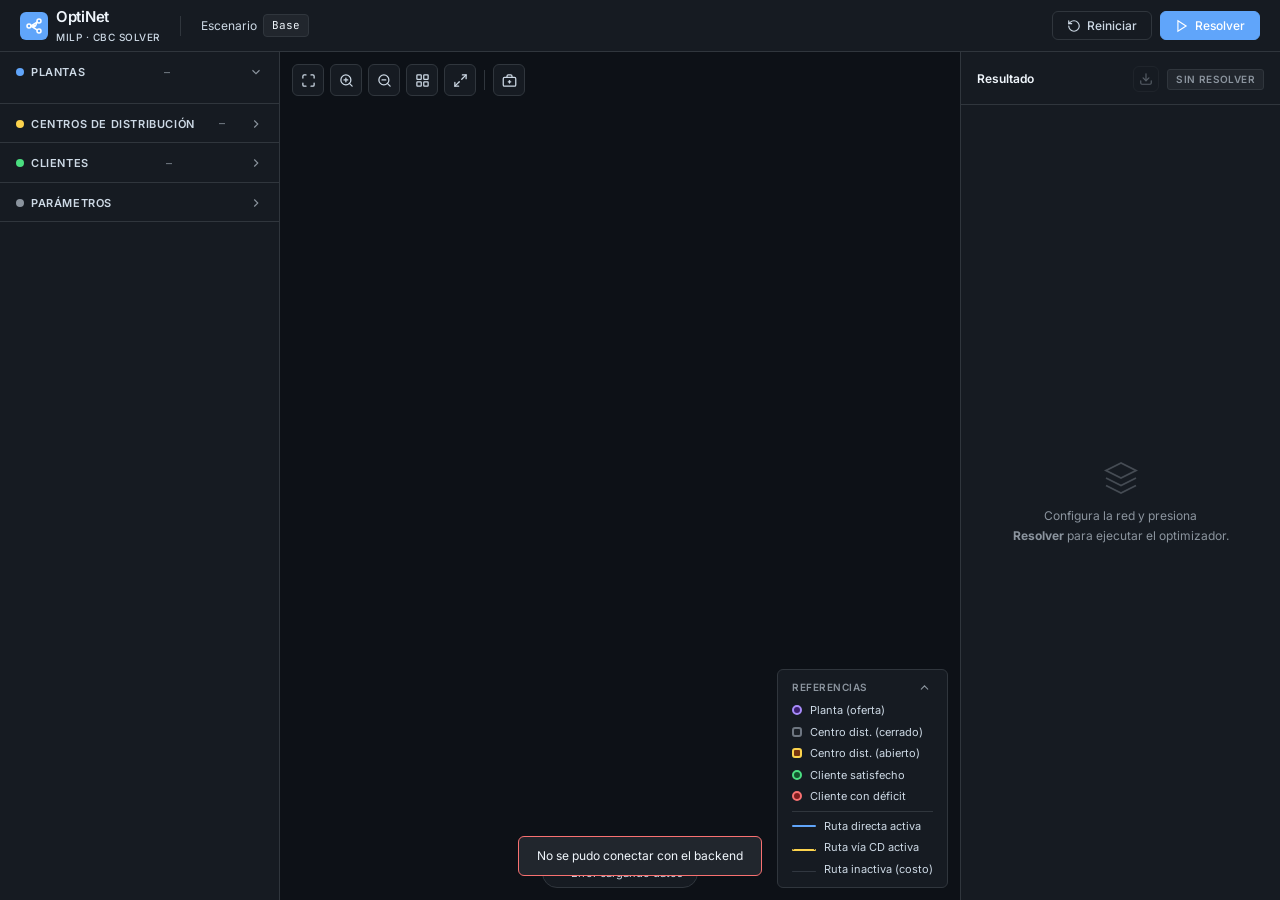
==== commit b60fe9b6: "Mejora visual en la presentación de la red y otras funciones útiles como ocultar centros, maximizar " ====
--- a/static/index.html
+++ b/static/index.html
@@ -162,11 +162,6 @@
   <main id="canvas-area">
     <div id="network-canvas"></div>
 
-    <!-- Etiquetas de columna en cascada -->
-    <div class="col-label col-label-plantas">Plantas</div>
-    <div class="col-label col-label-cd">Centros dist.</div>
-    <div class="col-label col-label-clientes">Clientes</div>
-
     <!-- Toolbar flotante -->
     <div id="canvas-toolbar">
       <button class="canvas-btn" onclick="Editor.fitAll()" title="Ajustar vista">
@@ -198,6 +193,15 @@
           <line x1="21" y1="3" x2="14" y2="10"/><line x1="3" y1="21" x2="10" y2="14"/>
         </svg>
       </button>
+      <div class="canvas-btn-sep"></div>
+      <button class="canvas-btn" id="btn-toggle-cd" onclick="Editor.toggleCentrosCerrados()" title="Ocultar/mostrar centros cerrados">
+        <svg viewBox="0 0 24 24" fill="none" stroke="currentColor" stroke-width="2" stroke-linecap="round">
+          <rect x="2" y="7" width="20" height="14" rx="2"/>
+          <path d="M16 7V5a2 2 0 0 0-2-2h-4a2 2 0 0 0-2 2v2"/>
+          <line x1="12" y1="12" x2="12" y2="16"/>
+          <line x1="10" y1="14" x2="14" y2="14"/>
+        </svg>
+      </button>
     </div>
 
     <!-- Status bar -->
@@ -208,39 +212,48 @@
 
     <!-- Leyenda -->
     <div id="legend">
-      <div class="legend-title">Referencias</div>
-      <div class="legend-row">
-        <div class="legend-circle" style="background:#1E40AF; border:2px solid #60A5FA"></div>
-        Planta (oferta)
-      </div>
-      <div class="legend-row">
-        <div class="legend-circle" style="background:#1C2128; border:2px solid #6E7681; border-radius:3px; width:10px; height:10px"></div>
-        Centro dist. (cerrado)
-      </div>
-      <div class="legend-row">
-        <div class="legend-circle" style="background:#78350F; border:2px solid #FCD34D; border-radius:3px; width:10px; height:10px"></div>
-        Centro dist. (abierto)
-      </div>
-      <div class="legend-row">
-        <div class="legend-circle" style="background:#14532D; border:2px solid #4ADE80"></div>
-        Cliente satisfecho
-      </div>
-      <div class="legend-row">
-        <div class="legend-circle" style="background:#7F1D1D; border:2px solid #F87171"></div>
-        Cliente con déficit
-      </div>
-      <div style="border-top:1px solid var(--border); margin: 6px 0;"></div>
-      <div class="legend-row">
-        <div class="legend-line" style="background:#60A5FA; height:2px"></div>
-        Ruta directa activa
-      </div>
-      <div class="legend-row">
-        <div class="legend-line" style="border-top:2px dashed #FCD34D; background:none; height:0; margin-top:5px"></div>
-        Ruta vía CD activa
-      </div>
-      <div class="legend-row">
-        <div class="legend-line" style="border-top:1px solid #3D444D; background:none; height:0; margin-top:5px; opacity:0.7"></div>
-        Ruta inactiva (costo)
+      <div class="legend-header">
+        <div class="legend-title">Referencias</div>
+        <button class="legend-toggle" id="legend-toggle" onclick="APP.toggleLegend()" title="Ocultar leyenda">
+          <svg id="legend-toggle-icon" viewBox="0 0 24 24" fill="none" stroke="currentColor" stroke-width="2" stroke-linecap="round">
+            <polyline points="18 15 12 9 6 15"/>
+          </svg>
+        </button>
+      </div>
+      <div id="legend-body">
+        <div class="legend-row">
+          <div class="legend-circle" style="background:#3B1F6E; border:2px solid #A78BFA"></div>
+          Planta (oferta)
+        </div>
+        <div class="legend-row">
+          <div class="legend-circle" style="background:#1C2128; border:2px solid #6E7681; border-radius:3px; width:10px; height:10px"></div>
+          Centro dist. (cerrado)
+        </div>
+        <div class="legend-row">
+          <div class="legend-circle" style="background:#78350F; border:2px solid #FCD34D; border-radius:3px; width:10px; height:10px"></div>
+          Centro dist. (abierto)
+        </div>
+        <div class="legend-row">
+          <div class="legend-circle" style="background:#14532D; border:2px solid #4ADE80"></div>
+          Cliente satisfecho
+        </div>
+        <div class="legend-row">
+          <div class="legend-circle" style="background:#7F1D1D; border:2px solid #F87171"></div>
+          Cliente con déficit
+        </div>
+        <div style="border-top:1px solid var(--border); margin: 6px 0;"></div>
+        <div class="legend-row">
+          <div class="legend-line" style="background:#60A5FA; height:2px"></div>
+          Ruta directa activa
+        </div>
+        <div class="legend-row">
+          <div class="legend-line" style="border-top:2px dashed #FCD34D; background:none; height:0; margin-top:5px"></div>
+          Ruta vía CD activa
+        </div>
+        <div class="legend-row">
+          <div class="legend-line" style="border-top:1px solid #3D444D; background:none; height:0; margin-top:5px; opacity:0.7"></div>
+          Ruta inactiva (costo)
+        </div>
       </div>
     </div>
   </main>
@@ -329,8 +342,8 @@
 <div id="toast-container"></div>
 
 <!-- Scripts -->
-<script src="/static/editor.js"></script>
-<script src="/static/dashboard.js"></script>
+<script src="/static/editor.js?v=4"></script>
+<script src="/static/dashboard.js?v=4"></script>
 <script>
 /* ── APP controller ────────────────────────────────────────────────────── */
 window.APP = (() => {
@@ -422,6 +435,18 @@
     } catch(e) {}
   }
 
+  function toggleLegend() {
+    const body = document.getElementById('legend-body')
+    const icon = document.getElementById('legend-toggle-icon')
+    const btn  = document.getElementById('legend-toggle')
+    const hidden = body.style.display === 'none'
+    body.style.display = hidden ? '' : 'none'
+    icon.innerHTML = hidden
+      ? '<polyline points="18 15 12 9 6 15"/>'
+      : '<polyline points="6 9 12 15 18 9"/>'
+    btn.title = hidden ? 'Ocultar leyenda' : 'Mostrar leyenda'
+  }
+
   function toggleMaximize() {
     const app  = document.getElementById('app')
     const btn  = document.getElementById('btn-maximize')
@@ -441,7 +466,7 @@
   // Inicializar al cargar
   document.addEventListener('DOMContentLoaded', loadData)
 
-  return { loadData, solve, resetData, updateParam, toggleMaximize }
+  return { loadData, solve, resetData, updateParam, toggleMaximize, toggleLegend }
 })()
 </script>
 
--- a/static/style.css
+++ b/static/style.css
@@ -396,6 +396,20 @@
   border-color: var(--accent);
 }
 
+.canvas-btn-sep {
+  width: 1px;
+  height: 20px;
+  background: var(--border);
+  margin: 0 2px;
+  align-self: center;
+}
+
+#btn-toggle-cd.active {
+  background: rgba(252, 211, 77, 0.1);
+  color: var(--warning);
+  border-color: var(--warning);
+}
+
 /* Status bar */
 #status-bar {
   position: absolute;
@@ -439,7 +453,15 @@
   border-radius: var(--radius);
   padding: 10px 14px;
   z-index: 5;
-  pointer-events: none;
+  pointer-events: auto;
+}
+
+.legend-header {
+  display: flex;
+  align-items: center;
+  justify-content: space-between;
+  gap: 10px;
+  margin-bottom: 7px;
 }
 
 .legend-title {
@@ -448,8 +470,22 @@
   letter-spacing: 0.5px;
   text-transform: uppercase;
   color: var(--text-3);
-  margin-bottom: 7px;
-}
+  margin-bottom: 0;
+}
+
+.legend-toggle {
+  background: none;
+  border: none;
+  cursor: pointer;
+  padding: 1px 2px;
+  color: var(--text-3);
+  display: flex;
+  align-items: center;
+  border-radius: 3px;
+  transition: color 0.15s, background 0.15s;
+}
+.legend-toggle:hover { color: var(--text-1); background: var(--bg-3); }
+.legend-toggle svg { width: 13px; height: 13px; }
 
 .legend-row {
   display: flex;
@@ -891,4 +927,4 @@
 .badge-centro  { background: #78350F25; color: #FCD34D; border: 1px solid #78350F50; }
 
 /* Leyenda mejorada */
-.legend-row { color: var(--text-2); font-size: 11px; }+.legend-row { color: var(--text-2); font-size: 11px; }
